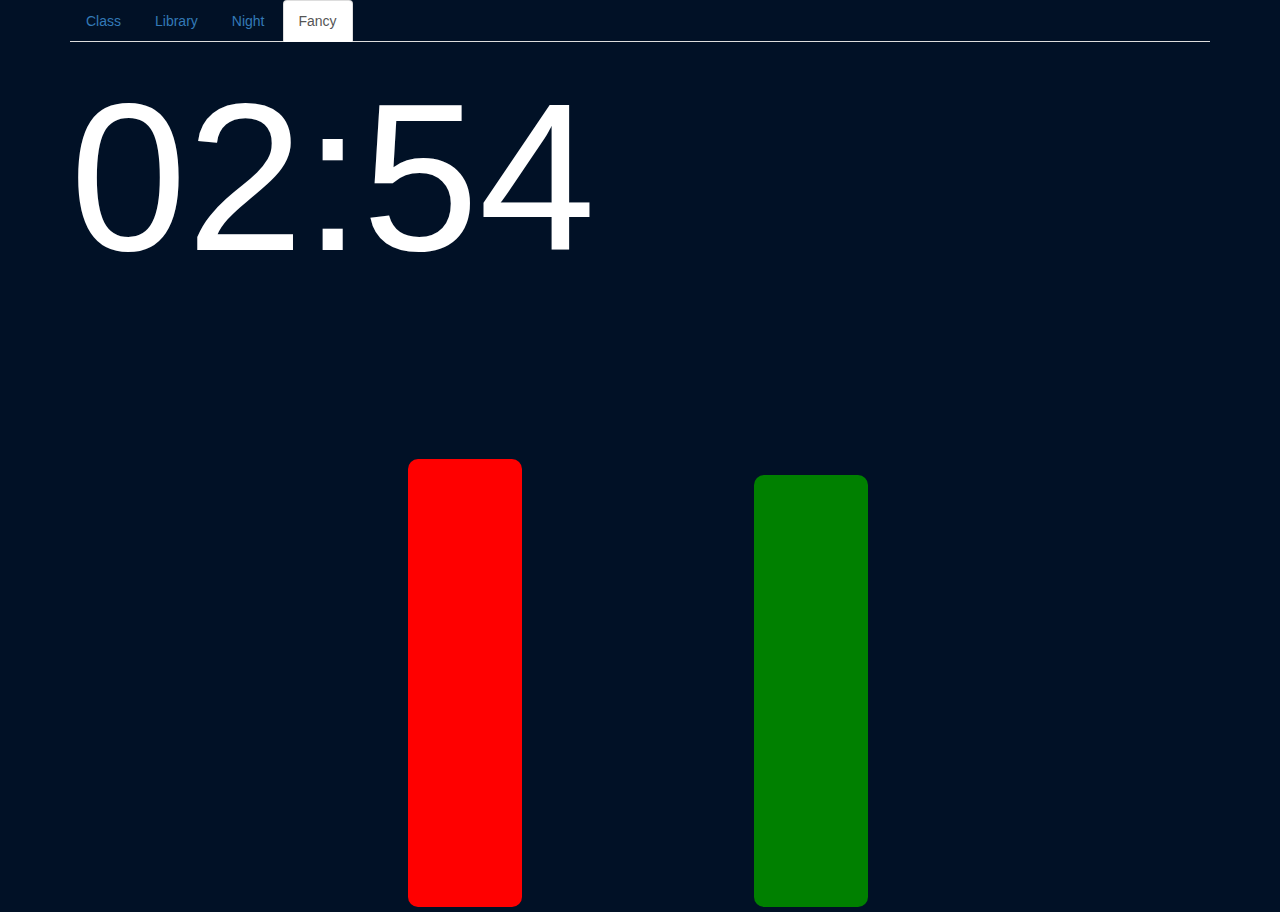
==== Fancy.html @ cce7c8b4 "adds a new mode" ====
<!DOCTYPE html>
<html lang="en">

<head>
    <meta charset="utf-8">
    <meta http-equiv="X-UA-Compatible" content="IE=edge">
    <meta name="viewport" content="width=device-width, initial-scale=1">
    <!-- The above 3 meta tags *must* come first in the head; any other head content must come *after* these tags -->
    

    <title>Smart Clock</title>

    <!-- Bootstrap -->
    <link href="https://maxcdn.bootstrapcdn.com/bootstrap/3.3.7/css/bootstrap.min.css" rel="stylesheet" integrity="sha384-BVYiiSIFeK1dGmJRAkycuHAHRg32OmUcww7on3RYdg4Va+PmSTsz/K68vbdEjh4u" crossorigin="anonymous">
    
    <link href="https://fonts.googleapis.com/css?family=Roboto+Mono" rel="stylesheet">
    
    <link href="https://fonts.googleapis.com/css?family=Lato" rel="stylesheet">
    <link href="style.css" rel="stylesheet" type="text/css"/>

    <!-- HTML5 shim and Respond.js for IE8 support of HTML5 elements and media queries -->
    <!-- WARNING: Respond.js doesn't work if you view the page via file:// -->
    <!--[if lt IE 9]>
      <script src="https://oss.maxcdn.com/html5shiv/3.7.3/html5shiv.min.js"></script>
      <script src="https://oss.maxcdn.com/respond/1.4.2/respond.min.js"></script>
    <![endif]-->
</head>

<body>

    <div class="container">
        <ul class="nav nav-tabs">
  <li role="presentation"><a href="index.html">Class</a></li>
  <li role="presentation"><a href="LibraryMode.html">Library</a></li>
  <li role="presentation"><a href="NightMode.html">Night</a></li>
  <li role="presentation" class="active"><a href="Fancy.html">Fancy</a></li>        
</ul>
        <h1 class="FancyTime"></h1>
        <div class='barContainer'>
        <div class="hourBar"></div>
        <div class="minuteBar"></div>
        <div class="heightBar"></div> 
        </div>
        
        
    </div>
    <!-- /.container -->


    <!-- jQuery (necessary for Bootstrap's JavaScript plugins) -->
    <script src="https://ajax.googleapis.com/ajax/libs/jquery/1.12.4/jquery.min.js"></script>
    <!-- Include all compiled plugins (below), or include individual files as needed -->
    <script src="https://maxcdn.bootstrapcdn.com/bootstrap/3.3.7/js/bootstrap.min.js" integrity="sha384-Tc5IQib027qvyjSMfHjOMaLkfuWVxZxUPnCJA7l2mCWNIpG9mGCD8wGNIcPD7Txa" crossorigin="anonymous"></script>
    <script src="app.js"></script>
</body>

</html>
---- style.css ----
html body{
    margin:0;
    padding:0;
    width:100%;
    height:100%;
}
html body{
    background-color:#011126;
    color:white;
    
}
#clock{
    text-align: center;
    font-size: 15em;
    font-family: 'Roboto Mono', monospace;
    
}
.classModeContainer{
    margin-top: 3%;
    line-height: 8em;
    font-size: 1.5em;
}
.classModeWeather{
    margin-left: 3%;
    color:#ea0e0e;
}
.libraryModeWeather{
    margin-top: 7%;
    color:#ea0e0e;
}
.libContainer{
    font-size:1.5em;
}
p, h2{
    text-align: center;
    font-family: 'Lato', sans-serif;
    font-size: 4em;    
    }
#date{
    font-size: 4.5em;
}

.col-md-6{
    text-align: center;
}
h3{
    font-size:3em;
}
#closingTime{
    font-size:3em;
}
.row{
    margin-top: 10%;
}
.rightborder{
    border-top: 1px solid white;
}
.leftborder{
    border-left: 1px solid white;
    border-top: 1px solid white;
}
.nightModeBody{
    background-color: black;
    color: white;
}
.nightTimeCircle{
    border: 10px solid yellow;
    width: 70%;
    border-radius: 1000px;
    height: 750px;
    margin-left: auto;
    margin-right: auto;
}
.nightTime{
    width: 60%;
    margin-left: 10%;
    text-align: center;
    font-size: 15em;
    font-family: 'Roboto Mono', monospace;
    margin-top: 15%;
}
.col-md-6 .classImage{
    width: 20%;
    margin-top: -11%;
}
.nightImage{
    width: 10%;
    margin-top: -6%;
}
.nightDiv{
    margin-top: -33%;
    font-size: 1.5em;
}
.nightContent{
    margin-top: 3%;
}
.nightWeather{
    padding-top: 2%;
}
.barContainer{
    margin-top: 10%;
    text-align: center;
    
  
    
}
.hourBar{
    width: 10%;
    height: 500px;
    background-color: red;
    display: inline-block;
    border-radius: 10px;
}
.minuteBar{
    width: 10%;
    height: 500px;
    background-color: green;
    display: inline-block;
    border-radius: 10px;
    margin-left: 20%;

}
.heightBar{
    
    height: 500px;
    background-color: yellow;
    display: inline-block;
    border-radius: 10px;
}
.FancyTime{
    font-size: 15em;
    
}
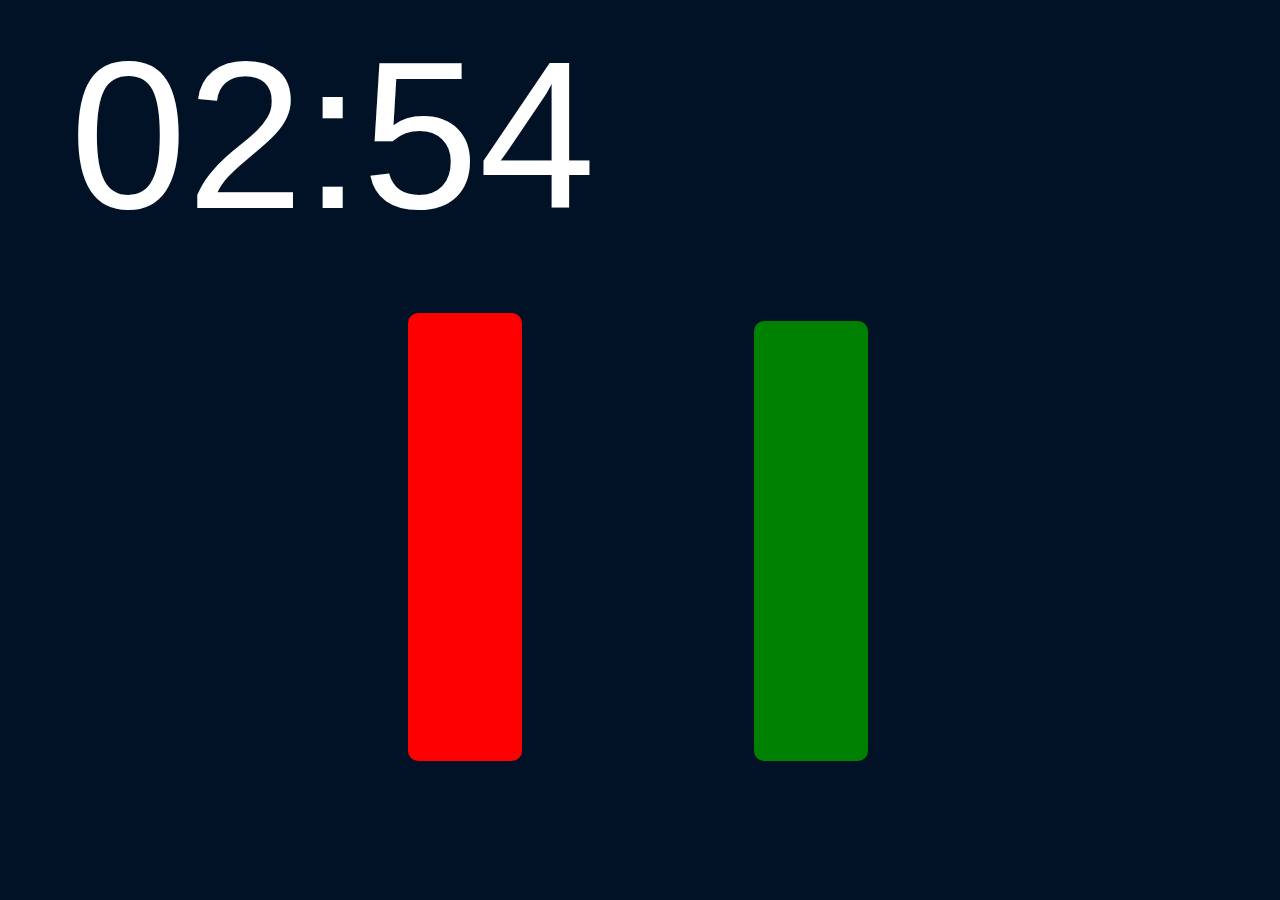
==== commit 15b94a01: "includes the switchpage function" ====
--- a/Fancy.html
+++ b/Fancy.html
@@ -29,7 +29,7 @@
 <body>
 
     <div class="container">
-        <ul class="nav nav-tabs">
+        <ul class="nav nav-tabs hidden">
   <li role="presentation"><a href="index.html">Class</a></li>
   <li role="presentation"><a href="LibraryMode.html">Library</a></li>
   <li role="presentation"><a href="NightMode.html">Night</a></li>
--- a/style.css
+++ b/style.css
@@ -98,7 +98,7 @@
     padding-top: 2%;
 }
 .barContainer{
-    margin-top: 10%;
+    
     text-align: center;
     
   
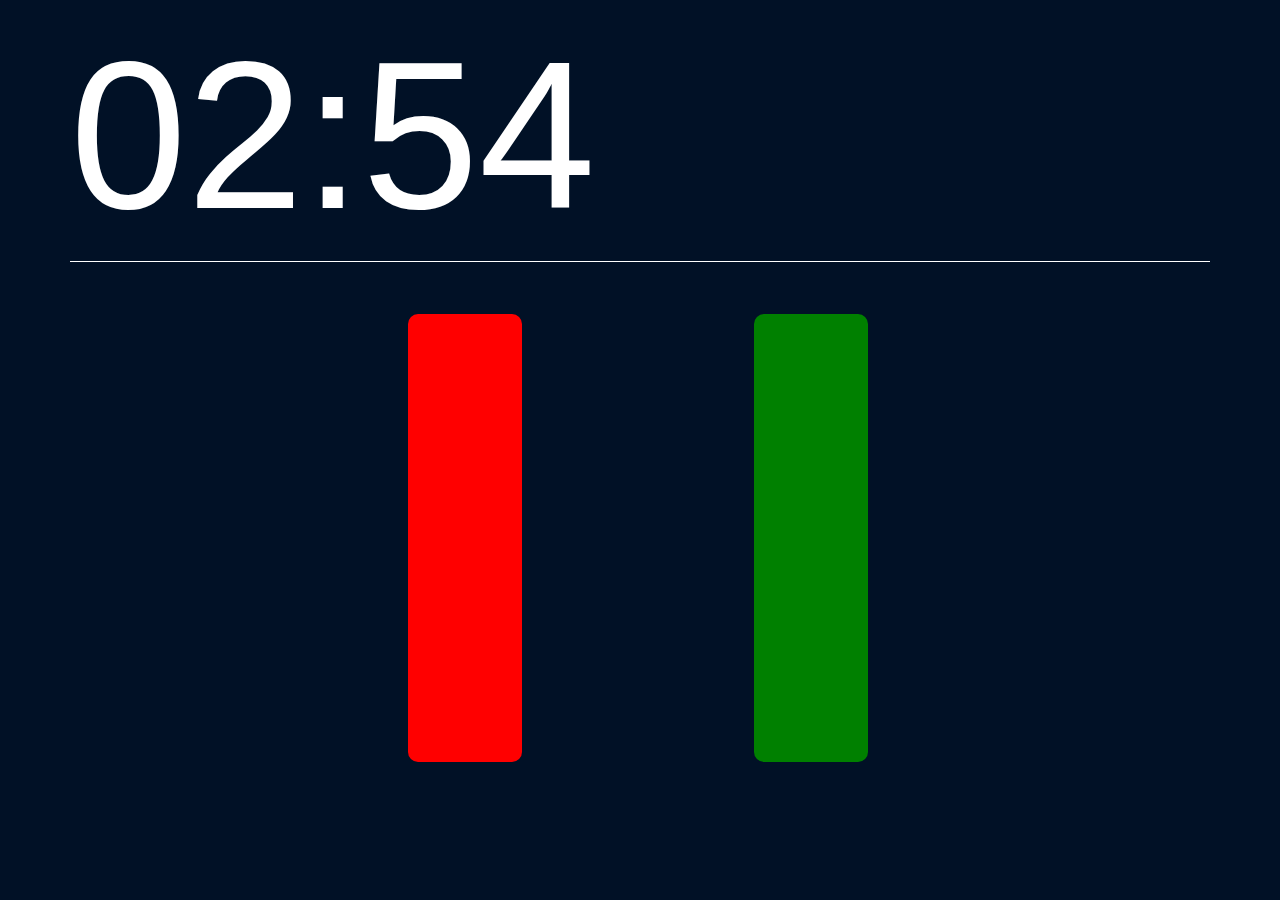
==== commit aff91b66: "style changes" ====
--- a/Fancy.html
+++ b/Fancy.html
@@ -36,8 +36,14 @@
   <li role="presentation" class="active"><a href="Fancy.html">Fancy</a></li>        
 </ul>
         <h1 class="FancyTime"></h1>
+        <div class="plusOne">
+        <h3 id="hourPlus">+1</h3>
+        <h3 id="secondPlus">+1</h3>
+        </div>
         <div class='barContainer'>
+            
         <div class="hourBar"></div>
+            
         <div class="minuteBar"></div>
         <div class="heightBar"></div> 
         </div>
--- a/style.css
+++ b/style.css
@@ -12,8 +12,23 @@
 #clock{
     text-align: center;
     font-size: 15em;
-    font-family: 'Roboto Mono', monospace;
+    font-family: 'Lato', sans-serif;
     
+}
+#lionAlert{
+    text-align: center;
+    background-color:gold;
+    border:solid 1px red;
+    border-radius: 5px;
+    color:black;
+    margin-top:1%;
+    box-shadow: 5px 5px 2px red;
+}
+#lionAlert h1{
+    
+}
+#lionAlert h2{
+    font-size: 2em;
 }
 .classModeContainer{
     margin-top: 3%;
@@ -22,11 +37,11 @@
 }
 .classModeWeather{
     margin-left: 3%;
-    color:#ea0e0e;
+    color:deepskyblue;
 }
 .libraryModeWeather{
     margin-top: 7%;
-    color:#ea0e0e;
+    color:deepskyblue;
 }
 .libContainer{
     font-size:1.5em;
@@ -73,10 +88,10 @@
 }
 .nightTime{
     width: 60%;
-    margin-left: 10%;
+    margin-left: 16.5%;
     text-align: center;
     font-size: 15em;
-    font-family: 'Roboto Mono', monospace;
+    font-family: 'Lato', sans-serif;
     margin-top: 15%;
 }
 .col-md-6 .classImage{
@@ -98,7 +113,7 @@
     padding-top: 2%;
 }
 .barContainer{
-    
+    border-top: 1px solid white;
     text-align: center;
     
   
@@ -120,14 +135,30 @@
     margin-left: 20%;
 
 }
-.heightBar{
-    
+
+.heightBar{    
     height: 500px;
     background-color: yellow;
     display: inline-block;
     border-radius: 10px;
 }
 .FancyTime{
-    font-size: 15em;
+    font-size: 15em;    
+}
+.plusOne h3{    
     
-}+}
+.plusOne{
+    text-align: center;
+    
+    
+}
+#hourPlus{
+    margin-left: 20%;
+    margin-bottom: -5%;
+    width:30%;
+}
+#secondPlus{
+    width: 30%;
+    margin-left: 50%;
+}
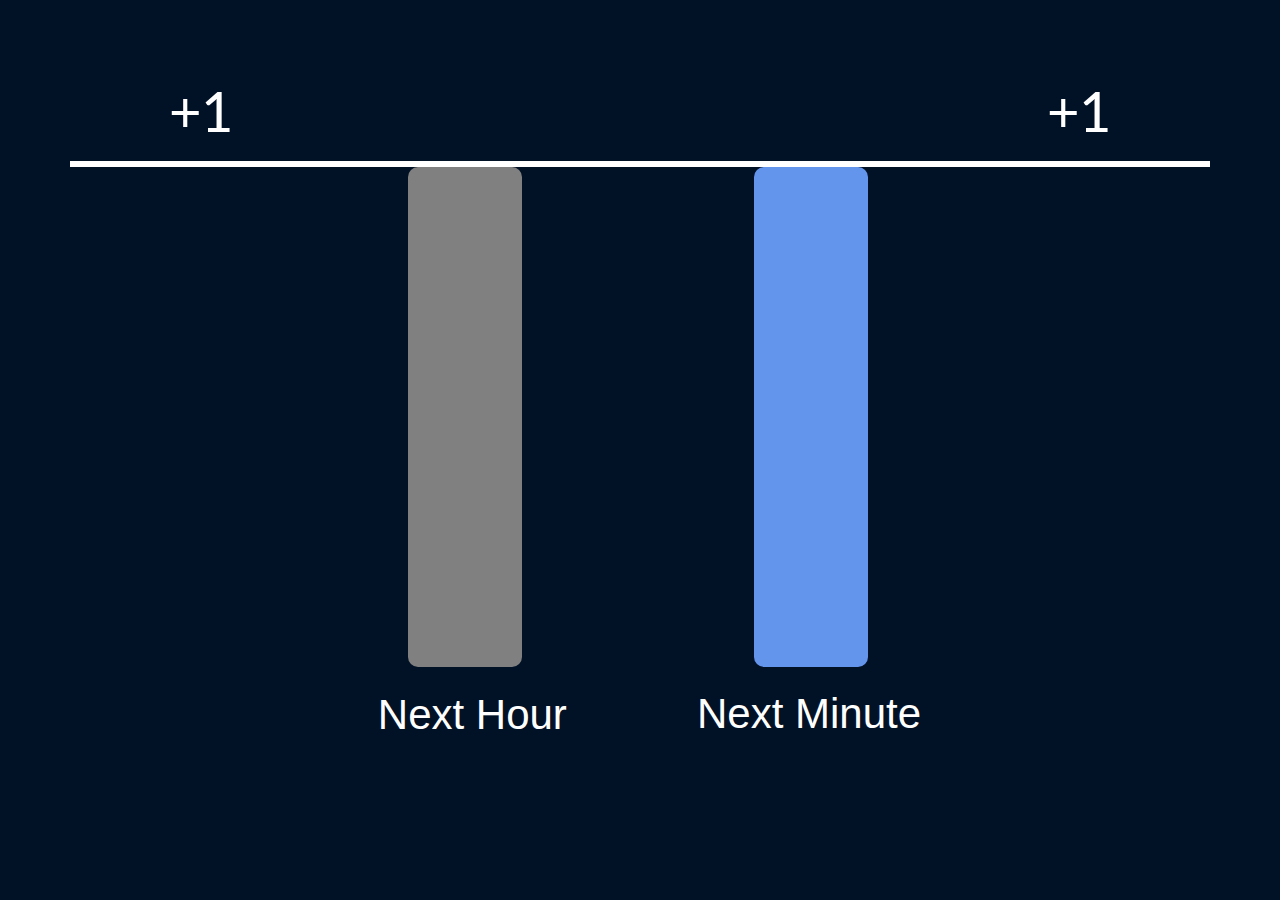
==== commit eff3cd2e: "adds some more functionality of the fancy mode" ====
--- a/Fancy.html
+++ b/Fancy.html
@@ -35,11 +35,15 @@
   <li role="presentation"><a href="NightMode.html">Night</a></li>
   <li role="presentation" class="active"><a href="Fancy.html">Fancy</a></li>        
 </ul>
+        <div class="row fancyrow">
+        <div class="col-md-3"><p class="hourPlus">+1</p></div>
+        <div class="col-md-6">
         <h1 class="FancyTime"></h1>
-        <div class="plusOne">
-        <h3 id="hourPlus">+1</h3>
-        <h3 id="secondPlus">+1</h3>
+            </div>
+        <div class="col-md-3"><p class="secondPlus">+1</p></div>
+        
         </div>
+        
         <div class='barContainer'>
             
         <div class="hourBar"></div>
@@ -47,6 +51,8 @@
         <div class="minuteBar"></div>
         <div class="heightBar"></div> 
         </div>
+        <h3 class="hourDescription">Next Hour</h3> 
+        <h3 class="minuteDescription"> Next Minute</h3>
         
         
     </div>
--- a/style.css
+++ b/style.css
@@ -23,12 +23,17 @@
     color:black;
     margin-top:1%;
     box-shadow: 5px 5px 2px red;
+    margin-top:200px;
 }
 #lionAlert h1{
-    
+    font-size: 10em;
 }
 #lionAlert h2{
-    font-size: 2em;
+    font-size: 3em;
+    padding: 20px;
+}
+.classModeContainer, .classClock{
+    margin-top: 5%;
 }
 .classModeContainer{
     margin-top: 3%;
@@ -111,9 +116,10 @@
 }
 .nightWeather{
     padding-top: 2%;
+    margin-left: -5%;
 }
 .barContainer{
-    border-top: 1px solid white;
+    border-top: 6px solid white;
     text-align: center;
     
   
@@ -122,14 +128,14 @@
 .hourBar{
     width: 10%;
     height: 500px;
-    background-color: red;
+    background-color: grey;
     display: inline-block;
     border-radius: 10px;
 }
 .minuteBar{
     width: 10%;
     height: 500px;
-    background-color: green;
+    background-color: cornflowerblue;
     display: inline-block;
     border-radius: 10px;
     margin-left: 20%;
@@ -137,28 +143,29 @@
 }
 
 .heightBar{    
-    height: 500px;
+    height: 490px;
     background-color: yellow;
     display: inline-block;
     border-radius: 10px;
 }
 .FancyTime{
-    font-size: 15em;    
-}
-.plusOne h3{    
+    font-size: 15em; 
+    font-family: 'Lato', sans-serif;
     
 }
-.plusOne{
-    text-align: center;
-    
-    
+
+.fancyrow{
+  margin-top: -2%;  
 }
-#hourPlus{
-    margin-left: 20%;
-    margin-bottom: -5%;
-    width:30%;
+.col-md-3{
+    margin-top: 8%;
 }
-#secondPlus{
-    width: 30%;
-    margin-left: 50%;
+.hourDescription{
+    margin-left: 27%;
+    width: 20%;
 }
+.minuteDescription{
+   margin-top: -5%;
+    width: 20%;
+    margin-left: 55%;
+}